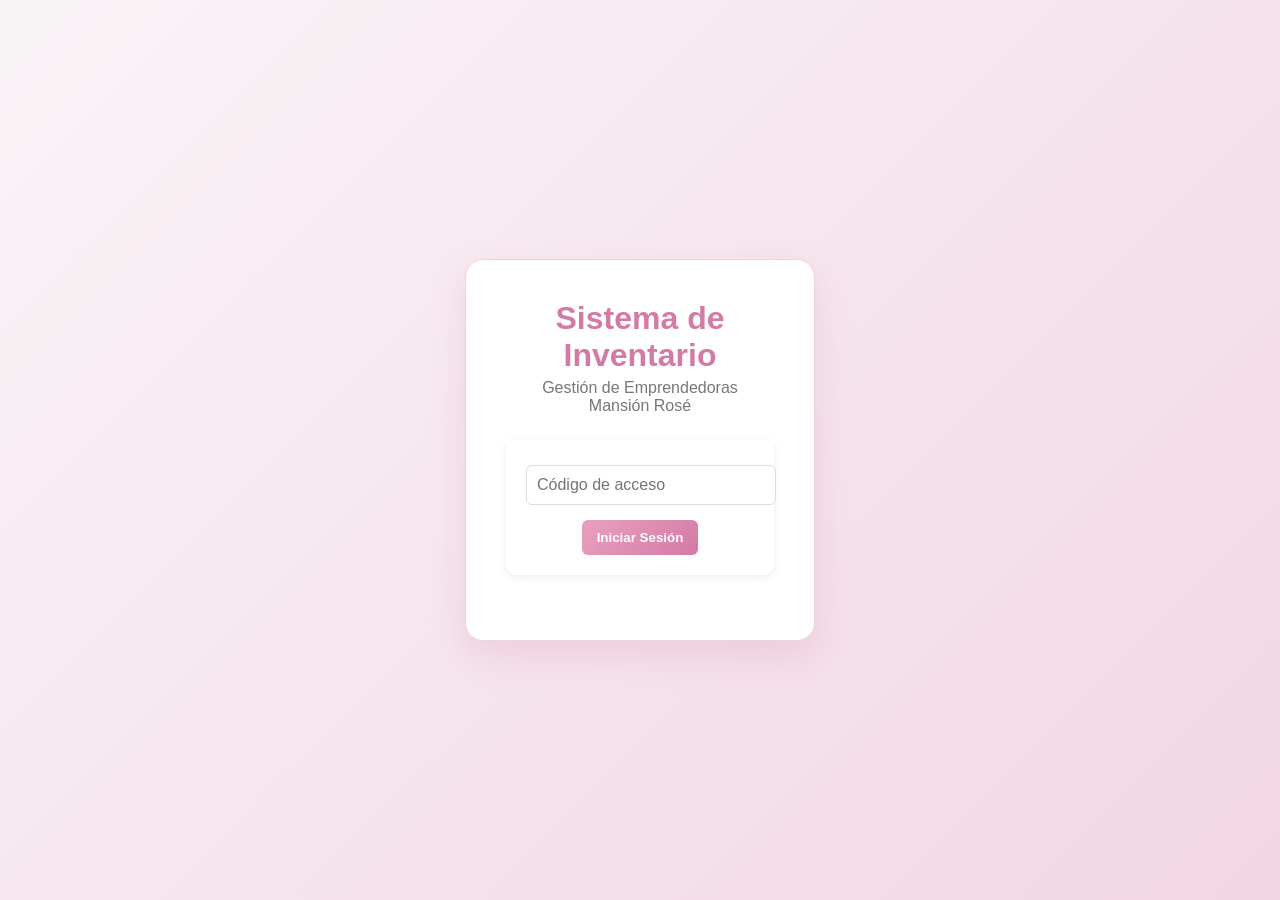
==== index.html @ 335993af "Add files via upload" ====
<!DOCTYPE html>
<html lang="es">
<head>
<meta charset="UTF-8">
<meta name="viewport" content="width=device-width, initial-scale=1.0">
<title>Sistema de Inventario</title>
<link rel="stylesheet" href="styles.css">
</head>

<body>

<div class="login-container">

  <div class="login-card">

    <h1>Sistema de Inventario</h1>
    <p>Gestión de Emprendedoras <br> Mansión Rosé</p>

    <form id="loginForm">

      <div class="input-group">
        <input type="text" id="codigo" placeholder="Código de acceso" required>
      </div>

      <button type="submit" class="btn-login">
        Iniciar Sesión
      </button>

    </form>

  </div>

</div>

<script src="login.js"></script>

</body>
</html>
---- styles.css ----
/* RESET GENERAL */
* {
  margin: 0;
  padding: 0;
  box-sizing: border-box;
  font-family: 'Segoe UI', sans-serif;
}

body {
  min-height: 100vh;
  background: linear-gradient(135deg, #f9f4f7, #f3d6e4);
}

/* ================= LOGIN ================= */

.login-container {
  height: 100vh;
  display: flex;
  justify-content: center;
  align-items: center;
}

.login-card {
  background: #ffffff;
  padding: 40px;
  border-radius: 18px;
  width: 350px;
  text-align: center;
  box-shadow: 0 15px 35px rgba(212, 122, 166, 0.2);
  border: 1px solid #f0d3e0;
}

.login-card h1 {
  color: #d47aa6;
  margin-bottom: 5px;
}

.login-card p {
  color: #777;
  margin-bottom: 25px;
}

.input-group input {
  width: 100%;
  padding: 12px;
  border-radius: 10px;
  border: 1px solid #f0d3e0;
  margin-bottom: 20px;
  font-size: 16px;
}

.input-group input:focus {
  outline: none;
  border-color: #e8a0bf;
}

/* BOTONES */
button {
  padding: 12px;
  border: none;
  background: linear-gradient(135deg, #e8a0bf, #d47aa6);
  color: white;
  border-radius: 10px;
  cursor: pointer;
  transition: 0.3s;
}

button:hover {
  opacity: 0.9;
}

/* ================= DASHBOARD ================= */

.dashboard {
  display: flex;
  min-height: 100vh;
}

/* SIDEBAR */
.sidebar {
  width: 250px;
  background: #ffffff;
  padding: 25px;
  box-shadow: 5px 0 15px rgba(0,0,0,0.05);
}

.sidebar h2 {
  color: #d47aa6;
  margin-bottom: 30px;
}

.sidebar ul {
  list-style: none;
}

.sidebar ul li {
  padding: 12px;
  margin-bottom: 10px;
  border-radius: 8px;
  cursor: pointer;
  transition: 0.3s;
}

.sidebar ul li:hover {
  background: #f3d6e4;
}

.btn-logout {
  margin-top: 20px;
  width: 100%;
}

/* CONTENIDO */
.contenido {
  flex: 1;
  padding: 30px;
}

header {
  display: flex;
  justify-content: space-between;
  margin-bottom: 20px;
}

header h1 {
  color: #d47aa6;
}

/* SECCIONES */
.seccion {
  background: white;
  padding: 25px;
  border-radius: 15px;
  box-shadow: 0 10px 25px rgba(0,0,0,0.05);
}

/* INPUTS DASHBOARD */
.seccion input {
  width: 100%;
  padding: 10px;
  margin-bottom: 10px;
  border-radius: 8px;
  border: 1px solid #ddd;
}

/* RESPONSIVE */
@media (max-width: 768px) {
  
  .dashboard {
    flex-direction: column;
  }

  .sidebar {
    width: 100%;
  }

}

/* ================================
   DASHBOARDS
================================ */

body{
    background-color:#f7f7f7;
}

h1{
    margin-bottom:20px;
    color:#333;
}

/* CONTENEDOR PRINCIPAL */
.container{
    width:90%;
    margin:auto;
    margin-top:30px;
}


/* ================================
   BOTONES
================================ */

button{
    background-color:#c48ab8;
    color:white;
    border:none;
    padding:10px 15px;
    border-radius:6px;
    cursor:pointer;
    font-weight:bold;
    transition:0.3s;
}

button:hover{
    background-color:#a96fa0;
}

.btn-danger{
    background-color:#e74c3c;
}

.btn-danger:hover{
    background-color:#c0392b;
}


/* ================================
   FORMULARIOS
================================ */

form{
    background:white;
    padding:20px;
    border-radius:10px;
    box-shadow:0 2px 8px rgba(0,0,0,0.08);
    margin-bottom:25px;
}

form label{
    display:block;
    margin-top:10px;
    font-weight:bold;
}

form input,
form select{
    width:100%;
    padding:10px;
    margin-top:5px;
    border-radius:6px;
    border:1px solid #ddd;
}

form input:focus,
form select:focus{
    outline:none;
    border-color:#c48ab8;
}


/* ================================
   TABLAS
================================ */

table{
    width:100%;
    border-collapse:collapse;
    background:white;
    box-shadow:0 2px 8px rgba(0,0,0,0.08);
    border-radius:10px;
    overflow:hidden;
}

thead{
    background-color:#c48ab8;
    color:white;
}

th, td{
    padding:12px;
    text-align:left;
}

tbody tr:nth-child(even){
    background-color:#f9f9f9;
}

tbody tr:hover{
    background-color:#f1e6ef;
}


/* ================================
   BUSCADOR
================================ */

input[type="text"]{
    padding:10px;
    border-radius:6px;
    border:1px solid #ddd;
    margin-bottom:15px;
    width:250px;
}


/* ================================
   CARDS REPORTES
================================ */

.cards{
    display:flex;
    gap:20px;
    margin:20px 0;
}

.card{
    flex:1;
    background:white;
    padding:20px;
    border-radius:10px;
    box-shadow:0 2px 8px rgba(0,0,0,0.08);
    text-align:center;
}

.card h3{
    color:#888;
}

.card p{
    font-size:24px;
    font-weight:bold;
    color:#c48ab8;
}


/* ================================
   HEADER SIMPLE
================================ */

.header-sistema{
    background:white;
    padding:15px 30px;
    box-shadow:0 2px 8px rgba(0,0,0,0.08);
    display:flex;
    justify-content:space-between;
    align-items:center;
}

.header-sistema h2{
    color:#c48ab8;
}

.logout-btn{
    background:#333;
}

.logout-btn:hover{
    background:#111;
}


.venta-container{
background:white;
padding:25px;
border-radius:10px;
box-shadow:0 0 10px rgba(0,0,0,0.1);
max-width:900px;
margin:auto;
}

.venta-header{
display:flex;
justify-content:space-between;
margin-bottom:20px;
}

.venta-header div{
display:flex;
flex-direction:column;
width:45%;
}

.venta-agregar{
display:flex;
gap:10px;
margin-bottom:20px;
}

.venta-agregar select,
.venta-agregar input{
padding:8px;
flex:1;
}

.tabla-factura{
width:100%;
border-collapse:collapse;
margin-top:15px;
}

.tabla-factura th{
background:#f4f4f4;
padding:10px;
text-align:left;
border-bottom:2px solid #ddd;
}

.tabla-factura td{
padding:10px;
border-bottom:1px solid #eee;
}

.venta-total{
display:flex;
justify-content:space-between;
align-items:center;
margin-top:20px;
}

.venta-total h2{
color:#333;
}

.venta-total button{
background:#000;
color:white;
padding:12px 25px;
border:none;
border-radius:5px;
cursor:pointer;
}

.venta-total button:hover{
background:#333;
}



.acciones-superior{
position:fixed;
top:15px;
right:20px;
display:flex;
gap:10px;
z-index:1000;
}

.btn-top{
border:none;
padding:8px 14px;
border-radius:8px;
cursor:pointer;
font-size:13px;
font-weight:500;
transition:0.2s;
}

/* botón volver */
.btn-top.volver{
background:#f8e4ec;
color:#a64d79;
}

.btn-top.volver:hover{
background:#f1d3e0;
}

/* botón cerrar sesión */
.btn-top.cerrar{
background:#e8c7d3;
color:#7a2d4f;
}

.btn-top.cerrar:hover{
background:#ddb1c3;
}


.header{
    display:flex;
    justify-content:space-between;
    align-items:center;
    padding:15px 25px;
    background:#f7d6e6;
}

.header-buttons{
    display:flex;
    gap:10px;
}

.btn-volver,
.btn-logout{
    background:#e8a0c0;
    border:none;
    padding:8px 14px;
    border-radius:8px;
    cursor:pointer;
    font-weight:600;
}

.dashboard{
    display:grid;
    grid-template-columns: repeat(auto-fit, minmax(220px,1fr));
    gap:20px;
    padding:30px;
}

.card{
    background:white;
    padding:25px;
    border-radius:12px;
    box-shadow:0 4px 10px rgba(0,0,0,0.08);
    cursor:pointer;
    transition:0.3s;
}

.card:hover{
    transform:translateY(-5px);
}
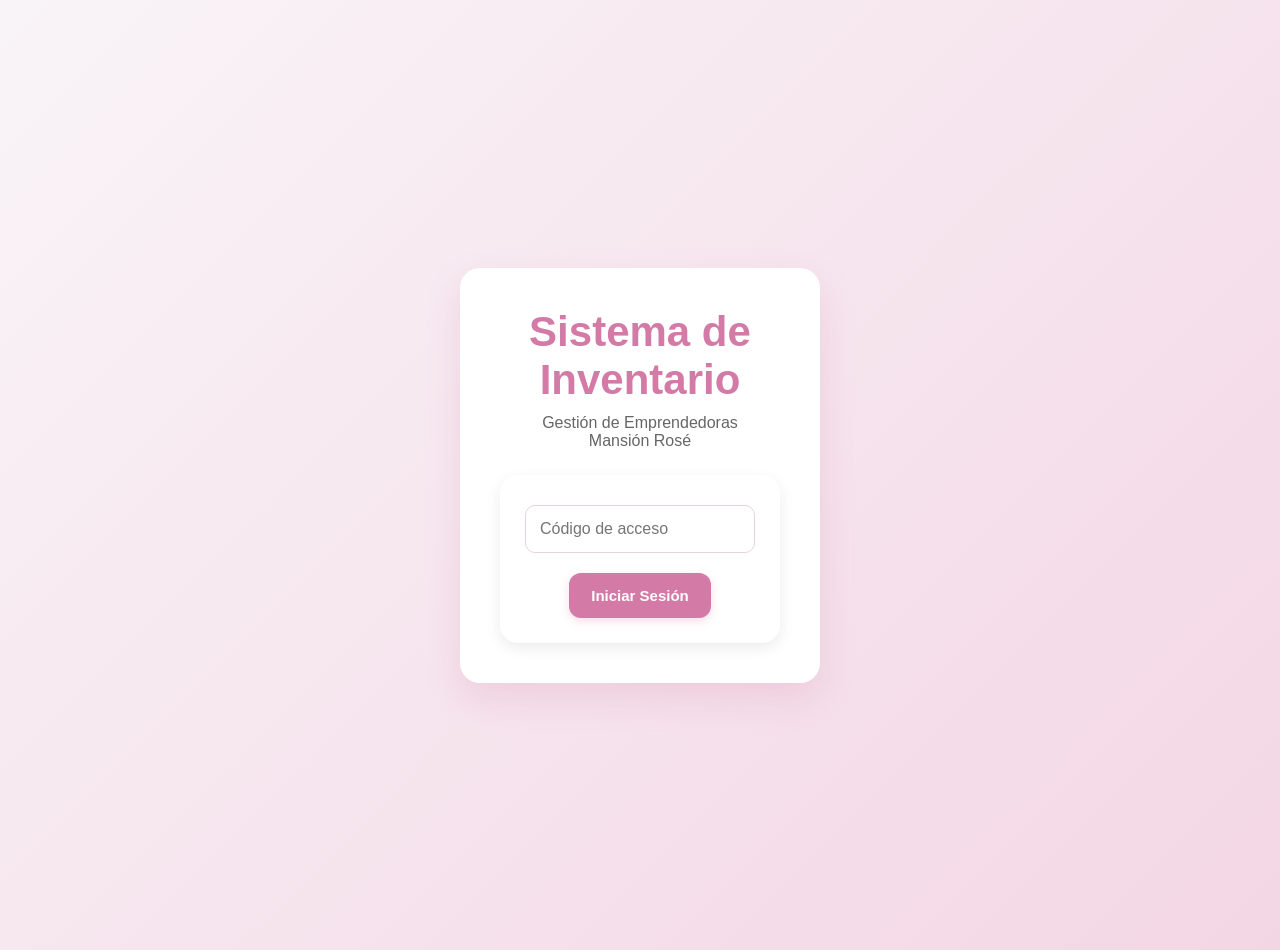
==== commit 8f51a988: "Add Google Analytics tracking to index.html" ====
--- a/index.html
+++ b/index.html
@@ -1,6 +1,15 @@
 <!DOCTYPE html>
 <html lang="es">
 <head>
+  <!-- Google tag (gtag.js) -->
+<script async src="https://www.googletagmanager.com/gtag/js?id=G-KMLB1HN8ZF"></script>
+<script>
+  window.dataLayer = window.dataLayer || [];
+  function gtag(){dataLayer.push(arguments);}
+  gtag('js', new Date());
+
+  gtag('config', 'G-KMLB1HN8ZF');
+</script>
 <meta charset="UTF-8">
 <meta name="viewport" content="width=device-width, initial-scale=1.0">
 <title>Sistema de Inventario</title>
@@ -35,4 +44,4 @@
 <script src="login.js"></script>
 
 </body>
-</html>+</html>
--- a/styles.css
+++ b/styles.css
@@ -1,502 +1,807 @@
-/* RESET GENERAL */
-* {
-  margin: 0;
-  padding: 0;
-  box-sizing: border-box;
-  font-family: 'Segoe UI', sans-serif;
-}
-
-body {
-  min-height: 100vh;
-  background: linear-gradient(135deg, #f9f4f7, #f3d6e4);
-}
-
-/* ================= LOGIN ================= */
-
-.login-container {
-  height: 100vh;
-  display: flex;
-  justify-content: center;
-  align-items: center;
-}
-
-.login-card {
-  background: #ffffff;
-  padding: 40px;
-  border-radius: 18px;
-  width: 350px;
-  text-align: center;
-  box-shadow: 0 15px 35px rgba(212, 122, 166, 0.2);
-  border: 1px solid #f0d3e0;
-}
-
-.login-card h1 {
-  color: #d47aa6;
-  margin-bottom: 5px;
-}
-
-.login-card p {
-  color: #777;
-  margin-bottom: 25px;
-}
-
-.input-group input {
-  width: 100%;
-  padding: 12px;
-  border-radius: 10px;
-  border: 1px solid #f0d3e0;
-  margin-bottom: 20px;
-  font-size: 16px;
-}
-
-.input-group input:focus {
-  outline: none;
-  border-color: #e8a0bf;
-}
-
-/* BOTONES */
-button {
-  padding: 12px;
-  border: none;
-  background: linear-gradient(135deg, #e8a0bf, #d47aa6);
-  color: white;
-  border-radius: 10px;
-  cursor: pointer;
-  transition: 0.3s;
-}
-
-button:hover {
-  opacity: 0.9;
-}
-
-/* ================= DASHBOARD ================= */
-
-.dashboard {
-  display: flex;
-  min-height: 100vh;
-}
-
-/* SIDEBAR */
-.sidebar {
-  width: 250px;
-  background: #ffffff;
-  padding: 25px;
-  box-shadow: 5px 0 15px rgba(0,0,0,0.05);
-}
-
-.sidebar h2 {
-  color: #d47aa6;
-  margin-bottom: 30px;
-}
-
-.sidebar ul {
-  list-style: none;
-}
-
-.sidebar ul li {
-  padding: 12px;
-  margin-bottom: 10px;
-  border-radius: 8px;
-  cursor: pointer;
-  transition: 0.3s;
-}
-
-.sidebar ul li:hover {
-  background: #f3d6e4;
-}
-
-.btn-logout {
-  margin-top: 20px;
-  width: 100%;
-}
-
-/* CONTENIDO */
-.contenido {
-  flex: 1;
-  padding: 30px;
-}
-
-header {
-  display: flex;
-  justify-content: space-between;
-  margin-bottom: 20px;
-}
-
-header h1 {
-  color: #d47aa6;
-}
-
-/* SECCIONES */
-.seccion {
-  background: white;
-  padding: 25px;
-  border-radius: 15px;
-  box-shadow: 0 10px 25px rgba(0,0,0,0.05);
-}
-
-/* INPUTS DASHBOARD */
-.seccion input {
-  width: 100%;
-  padding: 10px;
-  margin-bottom: 10px;
-  border-radius: 8px;
-  border: 1px solid #ddd;
-}
-
-/* RESPONSIVE */
-@media (max-width: 768px) {
-  
-  .dashboard {
-    flex-direction: column;
-  }
-
-  .sidebar {
-    width: 100%;
-  }
-
-}
-
-/* ================================
-   DASHBOARDS
-================================ */
+/* ==================================
+RESET GENERAL
+================================== */
+
+*{
+margin:0;
+padding:0;
+box-sizing:border-box;
+font-family:'Segoe UI',sans-serif;
+}
 
 body{
-    background-color:#f7f7f7;
-}
-
-h1{
-    margin-bottom:20px;
-    color:#333;
-}
-
-/* CONTENEDOR PRINCIPAL */
-.container{
-    width:90%;
-    margin:auto;
-    margin-top:30px;
-}
-
-
-/* ================================
-   BOTONES
-================================ */
-
-button{
-    background-color:#c48ab8;
-    color:white;
-    border:none;
-    padding:10px 15px;
-    border-radius:6px;
-    cursor:pointer;
-    font-weight:bold;
-    transition:0.3s;
-}
-
-button:hover{
-    background-color:#a96fa0;
-}
-
+
+background:
+linear-gradient(
+135deg,
+#f9f4f7,
+#f3d6e4
+);
+
+min-height:100vh;
+
+color:#333;
+
+padding:25px;
+
+}
+
+
+/* ==================================
+COLORES SISTEMA
+================================== */
+
+:root{
+
+--rosa-principal:#d47aa6;
+
+--rosa-hover:#bf5f8e;
+
+--rosa-claro:#f3d6e4;
+
+--rosa-suave:#f9f4f7;
+
+--vino:#8e2b59;
+
+--gris:#666;
+
+--sombra:
+
+0 5px 15px
+rgba(0,0,0,.08);
+
+}
+
+
+/* ==================================
+BOTONES UNIFICADOS
+================================== */
+
+button,
+.btn-top,
+.btn-volver,
+.btn-logout,
+.logout-btn,
 .btn-danger{
-    background-color:#e74c3c;
+
+background:
+
+var(--rosa-principal);
+
+color:white;
+
+border:none;
+
+padding:12px 22px;
+
+border-radius:12px;
+
+cursor:pointer;
+
+font-size:15px;
+
+font-weight:600;
+
+transition:.25s;
+
+box-shadow:
+
+0 3px 8px
+rgba(212,122,166,.25);
+
+display:inline-flex;
+
+align-items:center;
+
+justify-content:center;
+
+gap:8px;
+
+min-height:45px;
+
+}
+
+button:hover,
+.btn-top:hover,
+.btn-volver:hover,
+.btn-logout:hover,
+.logout-btn:hover{
+
+background:
+
+var(--rosa-hover);
+
+transform:
+
+translateY(-2px);
+
+}
+
+
+button:active{
+
+transform:
+
+scale(.98);
+
+}
+
+
+.btn-danger{
+
+background:#d9534f;
+
 }
 
 .btn-danger:hover{
-    background-color:#c0392b;
-}
-
-
-/* ================================
-   FORMULARIOS
-================================ */
-
-form{
-    background:white;
-    padding:20px;
-    border-radius:10px;
-    box-shadow:0 2px 8px rgba(0,0,0,0.08);
-    margin-bottom:25px;
-}
-
-form label{
-    display:block;
-    margin-top:10px;
-    font-weight:bold;
-}
-
-form input,
-form select{
-    width:100%;
-    padding:10px;
-    margin-top:5px;
-    border-radius:6px;
-    border:1px solid #ddd;
-}
-
-form input:focus,
-form select:focus{
-    outline:none;
-    border-color:#c48ab8;
-}
-
-
-/* ================================
-   TABLAS
-================================ */
-
-table{
-    width:100%;
-    border-collapse:collapse;
-    background:white;
-    box-shadow:0 2px 8px rgba(0,0,0,0.08);
-    border-radius:10px;
-    overflow:hidden;
-}
-
-thead{
-    background-color:#c48ab8;
-    color:white;
-}
-
-th, td{
-    padding:12px;
-    text-align:left;
-}
-
-tbody tr:nth-child(even){
-    background-color:#f9f9f9;
-}
-
-tbody tr:hover{
-    background-color:#f1e6ef;
-}
-
-
-/* ================================
-   BUSCADOR
-================================ */
-
-input[type="text"]{
-    padding:10px;
-    border-radius:6px;
-    border:1px solid #ddd;
-    margin-bottom:15px;
-    width:250px;
-}
-
-
-/* ================================
-   CARDS REPORTES
-================================ */
+
+background:#bb413d;
+
+}
+
+
+.btn-logout,
+.logout-btn{
+
+background:
+
+var(--vino);
+
+}
+
+.btn-logout:hover,
+.logout-btn:hover{
+
+background:#702145;
+
+}
+
+
+/* ==================================
+LOGIN
+================================== */
+
+.login-container{
+
+height:100vh;
+
+display:flex;
+
+justify-content:center;
+
+align-items:center;
+
+}
+
+.login-card{
+
+background:white;
+
+padding:40px;
+
+border-radius:20px;
+
+width:360px;
+
+text-align:center;
+
+box-shadow:
+
+0 15px 35px
+rgba(212,122,166,.2);
+
+}
+
+.login-card h1{
+
+color:
+
+var(--rosa-principal);
+
+margin-bottom:10px;
+
+font-size:42px;
+
+}
+
+.login-card p{
+
+color:#666;
+
+margin-bottom:25px;
+
+}
+
+
+.input-group input{
+
+width:100%;
+
+padding:14px;
+
+border:
+
+1px solid
+#e9d2df;
+
+border-radius:10px;
+
+margin-bottom:20px;
+
+font-size:16px;
+
+}
+
+.input-group input:focus{
+
+outline:none;
+
+border-color:
+
+var(--rosa-principal);
+
+}
+
+
+/* ==================================
+DASHBOARD
+================================== */
+
+.dashboard{
+
+display:flex;
+
+min-height:100vh;
+
+}
+
+
+.sidebar{
+
+width:260px;
+
+background:white;
+
+padding:25px;
+
+border-radius:18px;
+
+box-shadow:
+
+var(--sombra);
+
+}
+
+
+.sidebar h2{
+
+color:
+
+var(--rosa-principal);
+
+margin-bottom:30px;
+
+}
+
+
+.sidebar ul{
+
+list-style:none;
+
+}
+
+
+.sidebar li{
+
+padding:14px;
+
+border-radius:10px;
+
+cursor:pointer;
+
+transition:.25s;
+
+margin-bottom:8px;
+
+}
+
+
+.sidebar li:hover{
+
+background:
+
+var(--rosa-claro);
+
+}
+
+
+.contenido{
+
+flex:1;
+
+padding:30px;
+
+}
+
+
+/* ==================================
+HEADER
+================================== */
+
+.header-dashboard{
+
+display:flex;
+
+justify-content:space-between;
+
+align-items:center;
+
+padding:25px;
+
+background:#c58fb0;
+
+border-radius:20px;
+
+margin-bottom:25px;
+
+box-shadow:
+
+var(--sombra);
+
+}
+
+.header-dashboard h1{
+
+font-size:40px;
+
+color:#222;
+
+}
+
+
+.header-buttons{
+
+display:flex;
+
+gap:12px;
+
+flex-wrap:wrap;
+
+}
+
+
+.acciones-superior{
+
+display:flex;
+
+justify-content:flex-end;
+
+gap:10px;
+
+margin-bottom:20px;
+
+}
+
+
+/* ==================================
+CARDS
+================================== */
 
 .cards{
-    display:flex;
-    gap:20px;
-    margin:20px 0;
-}
-
-.card{
-    flex:1;
-    background:white;
-    padding:20px;
-    border-radius:10px;
-    box-shadow:0 2px 8px rgba(0,0,0,0.08);
-    text-align:center;
-}
-
-.card h3{
-    color:#888;
-}
+
+display:flex;
+
+gap:20px;
+
+flex-wrap:wrap;
+
+margin:20px 0;
+
+}
+
+
+.card,
+.dashboard-card{
+
+background:white;
+
+padding:25px;
+
+border-radius:18px;
+
+box-shadow:
+
+var(--sombra);
+
+flex:1;
+
+min-width:220px;
+
+text-align:center;
+
+transition:.3s;
+
+cursor:pointer;
+
+}
+
+
+.card:hover,
+.dashboard-card:hover{
+
+transform:
+
+translateY(-5px);
+
+}
+
+
+.card h3,
+.dashboard-card h3{
+
+color:
+
+var(--rosa-principal);
+
+margin-bottom:10px;
+
+}
+
 
 .card p{
-    font-size:24px;
-    font-weight:bold;
-    color:#c48ab8;
-}
-
-
-/* ================================
-   HEADER SIMPLE
-================================ */
-
-.header-sistema{
-    background:white;
-    padding:15px 30px;
-    box-shadow:0 2px 8px rgba(0,0,0,0.08);
-    display:flex;
-    justify-content:space-between;
-    align-items:center;
-}
-
-.header-sistema h2{
-    color:#c48ab8;
-}
-
-.logout-btn{
-    background:#333;
-}
-
-.logout-btn:hover{
-    background:#111;
-}
-
-
+
+font-size:28px;
+
+font-weight:bold;
+
+color:
+
+var(--rosa-principal);
+
+}
+
+
+/* ==================================
+FORMULARIOS
+================================== */
+
+form,
+.seccion,
 .venta-container{
+
 background:white;
+
 padding:25px;
+
+border-radius:18px;
+
+box-shadow:
+
+var(--sombra);
+
+}
+
+
+input,
+select{
+
+width:100%;
+
+padding:12px;
+
+border:
+
+1px solid #ddd;
+
 border-radius:10px;
-box-shadow:0 0 10px rgba(0,0,0,0.1);
-max-width:900px;
-margin:auto;
-}
+
+margin-top:5px;
+
+margin-bottom:15px;
+
+font-size:15px;
+
+}
+
+
+input:focus,
+select:focus{
+
+outline:none;
+
+border-color:
+
+var(--rosa-principal);
+
+}
+
+
+/* ==================================
+VENTAS
+================================== */
 
 .venta-header{
+
 display:flex;
-justify-content:space-between;
+
+gap:20px;
+
 margin-bottom:20px;
+
+flex-wrap:wrap;
+
 }
 
 .venta-header div{
+
+flex:1;
+
+min-width:250px;
+
+}
+
+
+.venta-agregar{
+
 display:flex;
-flex-direction:column;
-width:45%;
-}
-
-.venta-agregar{
-display:flex;
+
 gap:10px;
+
+flex-wrap:wrap;
+
 margin-bottom:20px;
-}
+
+}
+
 
 .venta-agregar select,
 .venta-agregar input{
-padding:8px;
+
 flex:1;
-}
-
-.tabla-factura{
+
+min-width:180px;
+
+}
+
+
+.venta-total{
+
+display:flex;
+
+justify-content:space-between;
+
+align-items:center;
+
+margin-top:20px;
+
+padding-top:20px;
+
+border-top:
+
+2px solid
+#eee;
+
+}
+
+
+.venta-total h2{
+
+color:
+
+var(--rosa-principal);
+
+}
+
+
+/* ==================================
+TABLAS
+================================== */
+
+table{
+
 width:100%;
+
 border-collapse:collapse;
-margin-top:15px;
-}
-
-.tabla-factura th{
-background:#f4f4f4;
+
+background:white;
+
+border-radius:15px;
+
+overflow:hidden;
+
+box-shadow:
+
+var(--sombra);
+
+margin-top:20px;
+
+}
+
+
+thead{
+
+background:
+
+var(--rosa-principal);
+
+color:white;
+
+}
+
+
+th{
+
+padding:16px;
+
+}
+
+
+td{
+
+padding:14px;
+
+border-bottom:
+
+1px solid #eee;
+
+}
+
+
+tbody tr:hover{
+
+background:
+
+#fcf5f9;
+
+}
+
+
+/* ==================================
+REPORTES
+================================== */
+
+.container{
+
+width:95%;
+
+margin:auto;
+
+}
+
+
+canvas{
+
+background:white;
+
+padding:15px;
+
+border-radius:15px;
+
+box-shadow:
+
+var(--sombra);
+
+margin-top:20px;
+
+}
+
+
+/* ==================================
+RESPONSIVE
+================================== */
+
+@media(max-width:768px){
+
+body{
+
+padding:15px;
+
+}
+
+.dashboard{
+
+flex-direction:column;
+
+}
+
+.sidebar{
+
+width:100%;
+
+margin-bottom:20px;
+
+}
+
+.header-dashboard{
+
+flex-direction:column;
+
+gap:20px;
+
+}
+
+.cards{
+
+flex-direction:column;
+
+}
+
+.venta-total{
+
+flex-direction:column;
+
+gap:15px;
+
+}
+
+button{
+
+width:100%;
+
+}
+
+}
+/* CONTENEDOR GRAFICAS */
+
+.grafico-container{
+
+background:white;
+
+padding:20px;
+
+border-radius:15px;
+
+box-shadow:0 2px 8px rgba(0,0,0,.08);
+
+margin-top:25px;
+
+height:340px;
+
+max-width:900px;
+
+margin-left:auto;
+
+margin-right:auto;
+
+position:relative;
+
+}
+
+
+/* CANVAS */
+
+.grafico-container canvas{
+
+width:100% !important;
+
+height:100% !important;
+
+}
+
+
+/* TABLET */
+
+@media(max-width:768px){
+
+.grafico-container{
+
+height:270px;
+
+}
+
+}
+
+
+/* CELULAR */
+
+@media(max-width:480px){
+
+.grafico-container{
+
+height:220px;
+
 padding:10px;
-text-align:left;
-border-bottom:2px solid #ddd;
-}
-
-.tabla-factura td{
-padding:10px;
-border-bottom:1px solid #eee;
-}
-
-.venta-total{
-display:flex;
-justify-content:space-between;
-align-items:center;
-margin-top:20px;
-}
-
-.venta-total h2{
-color:#333;
-}
-
-.venta-total button{
-background:#000;
-color:white;
-padding:12px 25px;
-border:none;
-border-radius:5px;
-cursor:pointer;
-}
-
-.venta-total button:hover{
-background:#333;
-}
-
-
-
-.acciones-superior{
-position:fixed;
-top:15px;
-right:20px;
-display:flex;
-gap:10px;
-z-index:1000;
-}
-
-.btn-top{
-border:none;
-padding:8px 14px;
-border-radius:8px;
-cursor:pointer;
-font-size:13px;
-font-weight:500;
-transition:0.2s;
-}
-
-/* botón volver */
-.btn-top.volver{
-background:#f8e4ec;
-color:#a64d79;
-}
-
-.btn-top.volver:hover{
-background:#f1d3e0;
-}
-
-/* botón cerrar sesión */
-.btn-top.cerrar{
-background:#e8c7d3;
-color:#7a2d4f;
-}
-
-.btn-top.cerrar:hover{
-background:#ddb1c3;
-}
-
-
-.header{
-    display:flex;
-    justify-content:space-between;
-    align-items:center;
-    padding:15px 25px;
-    background:#f7d6e6;
-}
-
-.header-buttons{
-    display:flex;
-    gap:10px;
-}
-
-.btn-volver,
-.btn-logout{
-    background:#e8a0c0;
-    border:none;
-    padding:8px 14px;
-    border-radius:8px;
-    cursor:pointer;
-    font-weight:600;
-}
-
-.dashboard{
-    display:grid;
-    grid-template-columns: repeat(auto-fit, minmax(220px,1fr));
-    gap:20px;
-    padding:30px;
-}
-
-.card{
-    background:white;
-    padding:25px;
-    border-radius:12px;
-    box-shadow:0 4px 10px rgba(0,0,0,0.08);
-    cursor:pointer;
-    transition:0.3s;
-}
-
-.card:hover{
-    transform:translateY(-5px);
-}
-
+
+}
+
+}
